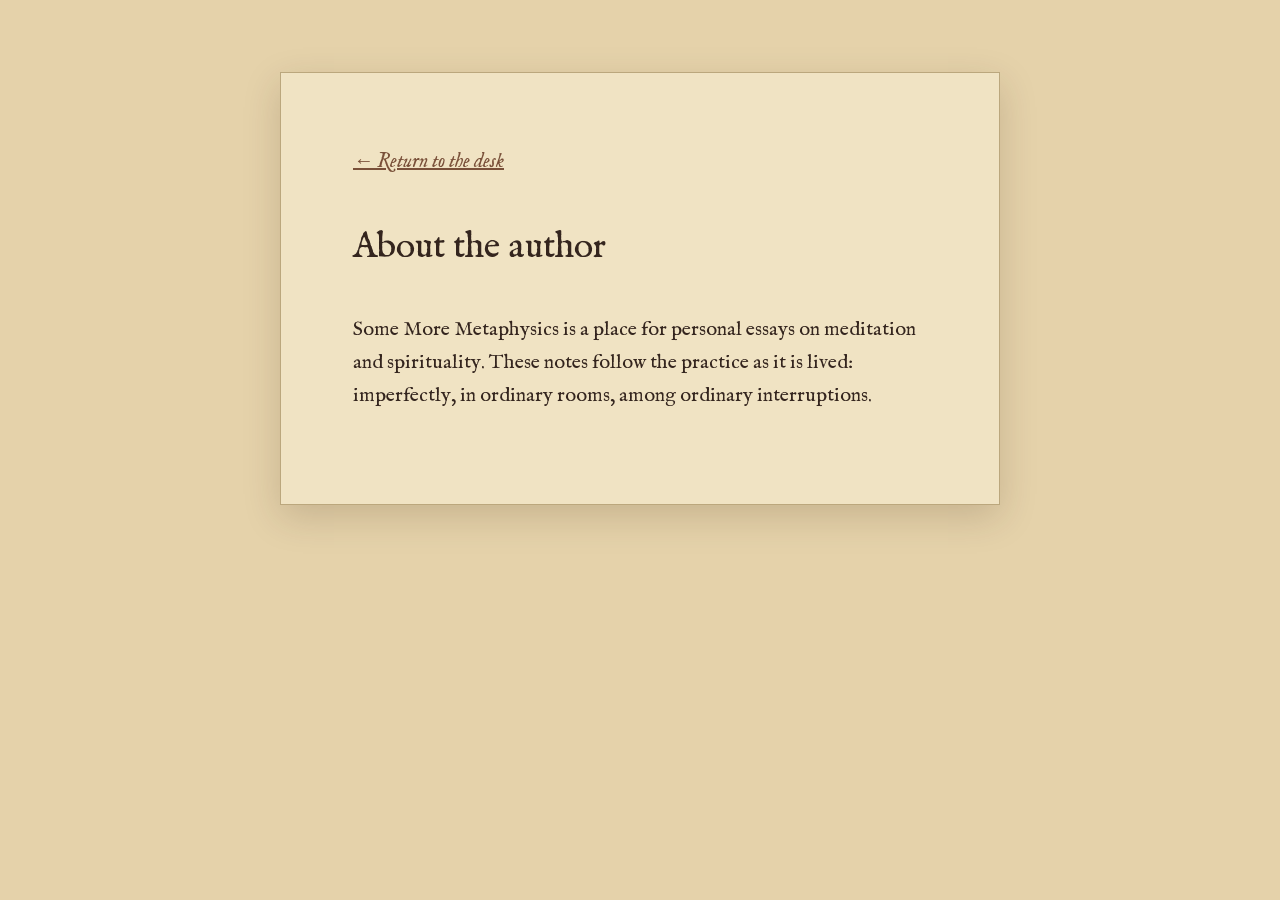
==== bio.html @ d416d028 "Publish Some More Metaphysics" ====
<!DOCTYPE html>
<html lang="en">
<head>
  <meta charset="utf-8">
  <meta name="viewport" content="width=device-width, initial-scale=1">
  <title>About — Some More Metaphysics</title>
  <link rel="icon" href="data:,">
  <link rel="stylesheet" href="./css/style.css">
</head>
<body class="bio-page">
  <main class="bio-sheet">
    <a class="bio-return" href="./index.html">← Return to the desk</a>
    <article id="full-bio" aria-live="polite"></article>
  </main>
  <script type="module">
    import { renderMarkdown } from './js/lib/markdown.js';
    const response = await fetch('./content/bio.md');
    renderMarkdown(document.getElementById('full-bio'), await response.text());
  </script>
</body>
</html>
---- css/style.css ----
@font-face {
  font-family: 'IM Fell English';
  font-style: normal;
  font-weight: 400;
  font-display: swap;
  src: url('../fonts/IMFellEnglish-Regular.woff2') format('woff2');
}

@font-face {
  font-family: 'IM Fell English';
  font-style: italic;
  font-weight: 400;
  font-display: swap;
  src: url('../fonts/IMFellEnglish-Italic.woff2') format('woff2');
}

@font-face {
  font-family: 'IM Fell English SC';
  font-style: normal;
  font-weight: 400;
  font-display: swap;
  src: url('../fonts/IMFellEnglishSC-Regular.woff2') format('woff2');
}

*, *::before, *::after {
  box-sizing: border-box;
}

html, body {
  margin: 0;
  padding: 0;
  width: 100%;
  height: 100%;
  overflow: hidden;
  background: #040302;
  color: #241911;
  font-family: 'IM Fell English', Georgia, serif;
  -webkit-font-smoothing: antialiased;
}

.svg-defs {
  position: absolute;
  width: 0;
  height: 0;
  pointer-events: none;
}

.viewport {
  position: relative;
  width: 100vw;
  height: 100vh;
  height: 100dvh;
  overflow: hidden;
  background: #040302;
}

.stage {
  position: absolute;
  top: 0;
  left: 0;
  transform-origin: 0 0;
  overflow: hidden;
  background: #040302;
}

/* Tilted desk plane */
.plane {
  position: absolute;
  transform-style: preserve-3d;
}

.layer {
  position: absolute;
  inset: 0;
  pointer-events: none;
}

.layer > canvas {
  position: absolute;
  display: block;
}

.layer-desk { z-index: 1; }
.layer-shadows { z-index: 2; }
.layer-saucer { z-index: 3; }
.layer-book {
  z-index: 4;
  inset: auto;
  pointer-events: auto;
  transform-style: preserve-3d;
}
.layer-details { z-index: 5; }
.layer-light { z-index: 6; }
.layer-ambient {
  z-index: 10;
  background: rgba(155, 101, 22, 0.24);
  mix-blend-mode: multiply;
}

.light-mult {
  mix-blend-mode: multiply;
}

.light-warm {
  mix-blend-mode: screen;
}

/* Upright candle layer in stage space */
.layer-candle {
  z-index: 20;
  pointer-events: none;
}

#candle-body,
#candle-carve {
  image-rendering: pixelated;
}

.candle-carve {
  opacity: 0;
  transition: opacity 0.16s ease;
}
.candle-carve.is-lit {
  opacity: .9;
  filter: drop-shadow(0 0 5px rgba(91,163,255,.65));
}


.ascii-flame {
  position: absolute;
  pointer-events: none;
  white-space: pre;
  font-family: 'Courier New', monospace;
  font-weight: bold;
  line-height: 0.84;
  letter-spacing: 0;
  text-align: center;
  transform-origin: 50% 100%;
  will-change: transform, opacity;
}

.ascii-flame-row { display: block; }

.bio-page {
  overflow: auto;
  background: #e5d2aa;
  color: #34251e;
  font-size: 20px;
  line-height: 1.65;
}

.bio-sheet {
  width: min(720px, calc(100% - 40px));
  margin: 8vh auto;
  padding: clamp(28px, 7vw, 72px);
  background: #f0e3c3;
  border: 1px solid #bba77d;
  box-shadow: 0 12px 35px rgba(61,39,20,.18);
}
.bio-sheet h1 { margin: 0 0 1em; font-size: 1.8em; font-weight: normal; }
.bio-sheet p { margin: 0 0 1em; }
.bio-return { display: inline-block; margin-bottom: 2em; color: #795039; font-style: italic; }
.bio-coin {
  position:absolute; z-index:7;
  display:block; width:150px; height:150px; padding:0; line-height:0;
  aspect-ratio:1; overflow:hidden; border-radius:50%; pointer-events:auto; cursor:pointer;
  border:3px ridge #89867d; background:#aaa08c;
  box-shadow:1px 2px 0 rgba(43,34,27,.9), 3px 6px 8px rgba(18,12,8,.68), inset 0 0 3px rgba(255,255,255,.55);
  transform:rotate(-7deg) translateZ(1px);
}
.bio-coin img { display:block; width:100%; height:100%; object-fit:cover; pointer-events:none; }
.bio-coin:hover { filter:brightness(1.08); }
.bio-coin:focus-visible { outline:2px solid #e2c99b; outline-offset:4px; }

.ascii-flame-cell {
  display: inline-block;
  width: 1ch;
  height: 0.84em;
  line-height: 0.84;
  vertical-align: top;
}

.pentagram-btn {
  position: absolute;
  pointer-events: auto;
  background: transparent;
  border: 0;
  padding: 0;
  cursor: pointer;
  outline: none;
}

.pentagram-btn:focus-visible .focus-bracket {
  opacity: 0.88;
}

/* Book leaves */
.leaf {
  position: absolute;
  top: 0;
  transform-style: preserve-3d;
}

.leaf > canvas,
.leaf-face > canvas {
  position: absolute;
  inset: 0;
  width: 100%;
  height: 100%;
  display: block;
  pointer-events: none;
}

.leaf-left {
  right: 0;
}

.leaf-right {
  left: 0;
}

/* Left leaf marginal notes (second hand: iron-gall blue-grey ink, smaller, tilted) */
.leaf-left-notes {
  position: absolute;
  inset: 0;
  pointer-events: none;
}

.hand-second {
  font-family: 'IM Fell English', serif;
  font-style: italic;
  color: rgba(46, 52, 62, 0.72);
  filter: url(#ink-bleed);
}

.margin-note {
  position: absolute;
  top: 19%;
  left: 16%;
  max-width: 58%;
  margin: 0;
  font-size: 16px;
  line-height: 1.45;
  transform: rotate(-1.9deg);
  opacity: 0.84;
}

.idle-note {
  position: absolute;
  bottom: 22%;
  left: 19%;
  max-width: 62%;
  margin: 0;
  font-size: 15.5px;
  line-height: 1.45;
  transform: rotate(1.3deg);
  opacity: 0;
  filter: blur(2px) url(#ink-bleed);
  transition: opacity 1.8s ease, filter 1.8s ease;
}

.idle-note.is-shown {
  opacity: 0.78;
  filter: blur(0px) url(#ink-bleed);
}

/* Right leaf: 3D page turn with curl shading */
.leaf-toc {
  transform-origin: 0% 50%;
  transition: transform 1.05s cubic-bezier(0.45, 0.05, 0.35, 0.98);
  z-index: 3;
}

.leaf-toc.is-turned {
  transform: rotateY(-176deg);
  pointer-events: none;
}

.leaf-face {
  position: absolute;
  inset: 0;
  backface-visibility: hidden;
  -webkit-backface-visibility: hidden;
}

.leaf-back {
  transform: rotateY(180deg);
}

.curl-shade {
  position: absolute;
  inset: 0;
  pointer-events: none;
  opacity: 0;
  transition: opacity 0.45s ease;
}

.curl-front {
  background: linear-gradient(90deg, rgba(18, 12, 7, 0.05) 0%, rgba(18, 12, 7, 0.12) 55%, rgba(18, 12, 7, 0.46) 100%);
}

.curl-back {
  background: linear-gradient(270deg, rgba(18, 12, 7, 0.06) 0%, rgba(18, 12, 7, 0.22) 60%, rgba(18, 12, 7, 0.48) 100%);
}

.leaf-toc.is-turning .curl-shade {
  opacity: 1;
}

.leaf-essay {
  z-index: 2;
}

/* Table of Contents typography — brown-black ink, real HTML text */
.toc-wrap {
  position: relative;
  z-index: 2;
  padding: 58px 48px 46px 56px;
  color: #1f160f;
}

.stage[data-layout="portrait"] .toc-wrap {
  padding: 54px 36px 40px 44px;
}

.toc-heading {
  margin: 0 0 34px 0;
  font-family: 'IM Fell English SC', 'IM Fell English', serif;
  font-weight: 400;
  font-size: 27px;
  letter-spacing: 0.04em;
  color: #1c130c;
  text-align: center;
  filter: url(#ink-bleed);
  transition: opacity 1.1s ease, filter 1.1s ease;
}

.toc-nav {
  display: flex;
  flex-direction: column;
  gap: 17px;
}

.stage[data-layout="portrait"] .toc-nav {
  gap: 20px;
}

.toc-row {
  position: relative;
  display: flex;
  align-items: baseline;
  font-size: 20px;
  line-height: 1.32;
  color: #1f160f;
  transition: opacity 1.15s ease, filter 1.15s ease;
}

/* Intro sink-in state (blur-to-sharp, staggered by JS) */
.stage.is-intro .toc-heading,
.stage.is-intro .toc-row {
  opacity: 0;
  filter: blur(3.5px);
}

.stage.is-intro .toc-heading.is-sunk,
.stage.is-intro .toc-row.is-sunk {
  opacity: 1;
  filter: blur(0px);
}

.toc-link {
  position: relative;
  display: flex;
  align-items: baseline;
  width: 100%;
  padding: 2px 4px;
  margin: -2px -4px;
  background: transparent;
  border: 0;
  color: inherit;
  font: inherit;
  text-align: left;
  cursor: pointer;
  outline: none;
  user-select: text;
}

.toc-title {
  position: relative;
  flex: 0 1 auto;
  filter: url(#ink-bleed);
}

.toc-leaders {
  flex: 1 1 auto;
  overflow: hidden;
  white-space: nowrap;
  padding: 0 8px 0 10px;
  color: rgba(34, 24, 16, 0.52);
  font-size: 16px;
  letter-spacing: 0.24em;
  user-select: none;
}

.toc-page {
  flex: 0 0 auto;
  min-width: 24px;
  text-align: right;
  font-variant-numeric: oldstyle-nums;
  color: rgba(30, 21, 14, 0.88);
  filter: url(#ink-bleed);
}

/* Wobbly hand-inked hover underline (SVG stroke-dash) */
.toc-underline {
  position: absolute;
  left: 0;
  bottom: -4px;
  width: 100%;
  height: 9px;
  overflow: visible;
  pointer-events: none;
}

.toc-underline path {
  fill: none;
  stroke: rgba(36, 25, 17, 0.78);
  stroke-width: 1.45;
  stroke-linecap: round;
  transition: stroke-dashoffset 0.34s cubic-bezier(0.25, 0.7, 0.3, 1);
}

/* Hand-drawn in-world focus bracket (no browser outline) */
.focus-bracket {
  position: absolute;
  inset: -4px -10px;
  width: calc(100% + 20px);
  height: calc(100% + 8px);
  pointer-events: none;
  opacity: 0;
  transition: opacity 0.2s ease;
}

.focus-bracket path {
  fill: none;
  stroke: rgba(36, 25, 17, 0.78);
  stroke-width: 2.2;
  stroke-linecap: round;
}

.focus-bracket-star {
  inset: -8px;
  width: calc(100% + 16px);
  height: calc(100% + 16px);
}

.focus-bracket-star path {
  stroke: rgba(246, 224, 184, 0.75);
  stroke-width: 2.6;
}

.toc-link:focus-visible .focus-bracket,
.essay-back:focus-visible .focus-bracket {
  opacity: 1;
}

/* Crossed-out entry + second-hand annotation */
.toc-row-struck {
  display: flex;
  align-items: baseline;
  gap: 14px;
  padding: 2px 0;
}

.toc-struck-text {
  position: relative;
  color: rgba(34, 24, 16, 0.68);
  filter: url(#ink-bleed);
}

.toc-strike-svg {
  position: absolute;
  left: -4px;
  top: 0;
  width: calc(100% + 8px);
  height: 100%;
  overflow: visible;
  pointer-events: none;
}

.toc-strike-svg path {
  fill: none;
  stroke: rgba(38, 28, 20, 0.82);
  stroke-width: 1.5;
  stroke-linecap: round;
}

.toc-struck-note {
  font-size: 16px;
  transform: rotate(-2.2deg) translateY(-1px);
  display: inline-block;
}

/* Stub essay leaf */
.essay-body {
  position: relative;
  z-index: 2;
  padding: 64px 52px 48px 58px;
  color: #1f160f;
}

.stage[data-layout="portrait"] .essay-body {
  padding: 58px 38px 44px 46px;
}

.essay-title {
  margin: 0 0 26px 0;
  font-weight: 400;
  font-size: 26px;
  line-height: 1.25;
  color: #1c130c;
  filter: url(#ink-bleed);
}

.essay-text {
  margin: 0 0 38px 0;
  font-size: 19.5px;
  line-height: 1.68;
  color: #221810;
  filter: url(#ink-bleed);
}

.essay-back {
  position: relative;
  background: transparent;
  border: 0;
  padding: 4px 2px;
  font-family: 'IM Fell English', serif;
  font-style: italic;
  font-size: 18px;
  color: #2b1f15;
  cursor: pointer;
  outline: none;
  border-bottom: 1px solid rgba(43, 31, 21, 0.35);
}

.essay-back:hover {
  border-bottom-color: rgba(43, 31, 21, 0.8);
}

/* Darkness veil (intro & gutter-out beat) */
.veil {
  position: absolute;
  inset: 0;
  z-index: 30;
  background: #030202;
  opacity: 0;
  pointer-events: none;
  transition: opacity .35s ease;
}

.veil.is-dark {
  opacity: 1;
}

/* =========================================================
   RITUAL ROOM (stub)
   ========================================================= */
.ritual {
  position: fixed;
  inset: 0;
  z-index: 60;
  opacity: 0;
  pointer-events: none;
  background: #050403;
  transition: opacity .35s ease;
  overflow: hidden;
}

.ritual.is-open {
  opacity: 1;
  pointer-events: auto;
}

.ritual-floor {
  position: absolute;
  inset: 0;
  width: 100%;
  height: 100%;
  object-fit: cover;
}

.ritual-light {
  position: absolute;
  inset: 0;
  background: radial-gradient(circle at 50% 50%,
    rgba(255, 206, 134, 0.14) 0%,
    rgba(16, 11, 7, 0.52) 34%,
    rgba(4, 3, 2, 0.94) 68%,
    rgba(2, 1, 1, 0.99) 100%);
  pointer-events: none;
}

.ritual-chalk {
  position: absolute;
  top: 50%;
  left: 50%;
  width: min(86vmin, 720px);
  height: min(86vmin, 720px);
  transform: translate(-50%, -50%);
  filter: url(#chalk-tex);
  pointer-events: none;
}

.chalk-ring {
  fill: none;
  stroke-linecap: round;
}

.chalk-ring-main {
  stroke: rgba(234, 228, 214, 0.76);
  stroke-width: 4.5;
}

.chalk-ring-dust {
  stroke: rgba(234, 228, 214, 0.24);
  stroke-width: 9;
}

.ritual-candle {
  position: absolute;
  top: 50%;
  left: 50%;
  width: 34px;
  height: 34px;
  transform: translate(-50%, -50%);
}

.ritual-wax {
  position: absolute;
  inset: 0;
  border-radius: 50%;
  background: radial-gradient(circle, #efe3c6 0%, #c8b691 64%, #76654e 100%);
  box-shadow: 0 0 18px rgba(0, 0, 0, 0.85);
}

.ritual-flame {
  position: absolute;
  top: 50%;
  left: 50%;
  width: 12px;
  height: 12px;
  border-radius: 50%;
  transform: translate(-50%, -50%);
  background: radial-gradient(circle, #fffbe2 0%, #ffc45a 55%, rgba(255, 134, 34, 0) 100%);
  box-shadow: 0 0 26px 8px rgba(255, 168, 66, 0.45);
}

.ritual-nav {
  position: absolute;
  inset: 0;
  pointer-events: none;
}

.ritual-link {
  position: absolute;
  pointer-events: auto;
  background: transparent;
  border: 0;
  padding: 6px 10px;
  font-family: 'IM Fell English', serif;
  font-size: clamp(18px, 2.2vmin, 24px);
  color: rgba(235, 229, 214, 0.82);
  letter-spacing: 0.02em;
  cursor: pointer;
  outline: none;
  text-shadow: 0 1px 2px rgba(0, 0, 0, 0.7);
  transition: color 0.25s ease;
}

.ritual-link:hover,
.ritual-link:focus-visible {
  color: #f6f0e2;
  text-decoration: underline;
  text-underline-offset: 6px;
  text-decoration-style: wavy;
  text-decoration-thickness: 1px;
}

.ritual-link.pos-nw {
  top: calc(50% - min(22vmin, 175px));
  left: calc(50% - min(18vmin, 155px));
  transform: translate(-50%, -50%) rotate(-5deg);
}

.ritual-link.pos-ne {
  top: calc(50% - min(20vmin, 160px));
  left: calc(50% + min(19vmin, 165px));
  transform: translate(-50%, -50%) rotate(4deg);
}

.ritual-link.pos-s {
  top: calc(50% + min(24vmin, 190px));
  left: 50%;
  transform: translate(-50%, -50%) rotate(-1.5deg);
}

.ritual-manual-folio { margin:0 auto; padding:20px; }
.ritual-manual-pagination { display:flex; justify-content:space-between; gap:20px; padding-top:28px; }
.ritual-manual-pagination button { border:0; padding:5px 0; background:none; color:#805438; font:italic 16px 'IM Fell English',serif; cursor:pointer; }
.ritual-manual-pagination button:disabled { opacity:.32; cursor:default; }
.ritual-manual-pagination button:not(:disabled):hover { color:#95462d; }
.ritual-manual-close {
  align-self:flex-start;
  margin:0 0 22px;
  padding:7px 11px;
  border:1px solid #9d8054;
  background:rgba(157,128,84,.1);
  color:#65442d;
  font:italic 15px 'IM Fell English',serif;
  cursor:pointer;
}
.ritual-manual-close:hover, .ritual-manual-close:focus-visible {
  border-color:#805438;
  background:rgba(157,128,84,.2);
  color:#4f3020;
}

.ritual-back {
  position: absolute;
  bottom: max(12px, env(safe-area-inset-bottom));
  right: 24px;
  background: transparent;
  border: 0;
  padding: 12px 14px;
  font-family: 'IM Fell English', serif;
  font-style: italic;
  font-size: 16px;
  color: rgba(218, 206, 184, 0.62);
  cursor: pointer;
  outline: none;
}

.ritual-back:hover,
.ritual-back:focus-visible {
  color: rgba(240, 230, 210, 0.95);
  text-decoration: underline;
  text-underline-offset: 4px;
}

/* Reduced motion: calmer flicker handled in JS; instant transitions and no 3D page turn here */
@media (prefers-reduced-motion: reduce) {
  .candle-carve {
    transition: none;
  }
  .leaf-toc,
  .curl-shade,
  .veil,
  .ritual,
  .idle-note,
  .toc-heading,
  .toc-row,
  .toc-underline path {
    transition: none !important;
  }
  .leaf-toc.is-turned {
    transform: none;
    opacity: 0;
    visibility: hidden;
  }
  .ritual-flame {
    animation: none;
  }
}

/* Pixel-engraved closed grimoire, projected onto the same desk as the candle. */
.layer-book { visibility: hidden; }
.grimoire-overlay {
  position: fixed; inset: 0; z-index: 55;
  display: grid; place-items: center;
  padding: 24px;
  background: rgba(19,13,9,.75);
  opacity: 0;
  transition: opacity .35s ease;
}
.grimoire-overlay[hidden] { display: none; }
.grimoire-overlay.is-open { opacity: 1; }
.grimoire-spread {
  position: relative;
  display: grid; grid-template-columns: 1fr 1fr;
  width: min(1050px, 94vw); max-height: min(780px, 90dvh);
  min-height: min(700px, 85dvh);
  padding: 17px;
  background: #6d512b;
  border: 5px solid #392b1c;
  box-shadow: 8px 9px 0 #a28959, 14px 16px 0 #382b20, 22px 27px 0 rgba(0,0,0,.26);
  color: #352619;
  transform: translateY(20px) scale(.97);
  transition: transform .4s ease;
}
.grimoire-overlay.is-open .grimoire-spread { transform: translateY(0) scale(1); }
.grimoire-left-page, .grimoire-right-page {
  position: relative;
  min-width: 0;
  padding: clamp(32px, 4vw, 60px);
  background-color: #e5d2a7;
  background-image: repeating-linear-gradient(0deg,transparent 0 6px,rgba(99,67,33,.025) 6px 7px), repeating-linear-gradient(90deg,transparent 0 13px,rgba(99,67,33,.025) 13px 14px);
  border: 4px double #a88e60;
}
.grimoire-left-page { display:flex; flex-direction:column; align-items:center; justify-content:center; border-right: 1px solid #9b825b; }
.grimoire-right-page { min-height:0; overflow-y:auto; border-left: 1px solid #9b825b; box-shadow: inset 14px 0 0 rgba(91,65,36,.09); }
.grimoire-folio, .grimoire-mark, .grimoire-eyebrow { font: 12px/1.4 'Courier New', monospace; letter-spacing:.18em; color:#876a42; text-align:center; }
.grimoire-folio { margin-bottom:30px; }
.grimoire-ornament { width:min(80%, 290px); fill:none; stroke:#816842; stroke-width:1.2; shape-rendering:crispEdges; }
.grimoire-motto { margin:36px 0 24px; text-align:center; font-size:19px; font-style:italic; line-height:1.5; color:#70573a; }
.grimoire-mark { font-size:18px; }
.grimoire-close { position:absolute; z-index:2; top:22px; right:24px; padding:8px; border:0; background:transparent; color:#684d31; font:22px 'IM Fell English',serif; cursor:pointer; }
.grimoire-close span { font-size:13px; }
.grimoire-close:focus-visible { outline:0; color:#795d3c; }
.grimoire-chapter:focus-visible, .grimoire-back:focus-visible { outline:2px solid #9a572c; outline-offset:3px; }
.grimoire-content { min-height:100%; display:flex; flex-direction:column; }
.grimoire-content h2 { font: 32px/1.15 'IM Fell English SC',serif; text-align:center; font-weight:normal; letter-spacing:.08em; margin:12px 0 38px; }
.grimoire-chapters { display:flex; flex-direction:column; gap:16px; }
.grimoire-chapter { display:flex; align-items:baseline; gap:8px; width:100%; padding:3px 0; border:0; background:none; color:#332519; text-align:left; font: 19px/1.25 'IM Fell English',serif; cursor:pointer; }
.grimoire-chapter:hover { color:#95462d; }
.grimoire-dots { flex:1; min-width:12px; border-bottom:1px dotted #a78b5b; }
.grimoire-number { font:12px 'Courier New',monospace; color:#80643e; }
.grimoire-page-number { margin-top:auto; padding-top:28px; text-align:center; color:#92784e; font:12px 'Courier New',monospace; }
.grimoire-content .grimoire-essay-heading { margin:14px 0 28px; font:27px/1.2 'IM Fell English',serif; letter-spacing:0; }
.grimoire-essay { font-size:20px; line-height:1.6; margin:0 0 25px; overflow-wrap:anywhere; }
.grimoire-essay p { margin:0 0 1em; white-space:pre-line; }
.grimoire-back { align-self:flex-start; border:0; padding:5px 0; background:none; font:italic 16px 'IM Fell English',serif; color:#805438; cursor:pointer; }
@media (max-width: 680px) {
  .grimoire-overlay { padding:14px; }
  .grimoire-spread { display:block; width:min(100%,480px); min-height:0; max-height:90dvh; overflow-y:auto; padding:10px; }
  .grimoire-left-page { min-height:135px; padding:22px; border-right:4px double #a88e60; }
  .grimoire-ornament { width:90px; }
  .grimoire-folio,.grimoire-motto,.grimoire-mark { display:none; }
  .grimoire-right-page { min-height:480px; padding:28px 24px; border-left:4px double #a88e60; overflow:visible; }
  .grimoire-content h2 { margin-bottom:24px; }
  .grimoire-chapters { gap:10px; }
  .grimoire-chapter { font-size:17px; }
  .grimoire-close { top:15px; right:18px; }
}
.grimoire-overlay {
  padding: 12px;
  background: #806338;
  transition: opacity .55s ease;
}
.grimoire-spread {
  width: 100%; height: 100%; max-height: none; min-height: 0;
  padding: clamp(12px, 2vw, 28px);
  border: 5px solid #40311f;
  background: #9e7e41;
  box-shadow: inset 0 0 0 4px #c2a55c;
  transform: scale(.93) translateY(3%);
  transition: transform .65s cubic-bezier(.2,.65,.25,1);
}
.grimoire-left-page, .grimoire-right-page {
  padding: clamp(36px, 5vw, 78px) clamp(35px, 6vw, 110px);
  background-color: #e4d2a8;
  background-image: repeating-linear-gradient(0deg, transparent 0 17px, rgba(103,75,43,.035) 17px 18px), repeating-linear-gradient(90deg,transparent 0 29px,rgba(103,75,43,.025) 29px 30px);
  border: 5px double #ac9060;
}
.grimoire-left-page { border-right:1px solid #a68b60; box-shadow:inset -12px 0 0 rgba(105,75,40,.08); }
.grimoire-right-page { border-left:1px solid #a68b60; box-shadow:inset 12px 0 0 rgba(105,75,40,.08); }
.grimoire-left-page::before, .grimoire-right-page::before {
  content:''; position:absolute; inset:12px; border:1px solid rgba(135,104,61,.38); pointer-events:none;
}
.grimoire-close { top: clamp(22px, 3vw, 42px); right:clamp(26px, 4vw, 56px); font-size:18px; }
.grimoire-close span { font-size:15px; }
.grimoire-ornament { width:min(64%, 270px); stroke:#816842; }
.grimoire-content { width:min(100%, 480px); margin:auto; }
.grimoire-content h2 { margin:14px 0 clamp(22px, 4vh, 42px); }
@media (max-width:680px) {
  .grimoire-overlay { padding:6px; }
  .grimoire-spread { width:100%; height:100%; max-height:none; padding:8px; }
  .grimoire-left-page { min-height:145px; padding:25px; border:4px double #ac9060; }
  .grimoire-right-page { min-height:calc(100% - 145px); padding:36px 28px; border:4px double #ac9060; overflow:visible; }
  .grimoire-close { top:18px; right:20px; }
  .grimoire-ornament { width:88px; }
  .grimoire-content h2 { margin:10px 0 24px; }
}

/* Transform ownership: trigger = layout; flight = staged travel; hover-lift =
   translation only; pose = viewing angle; model = uniform size; cover = hinge.
   Never apply filter, opacity, clipping or isolation to these 3D ancestors. */
#stage { overflow:clip; }
.ritual[aria-hidden="true"] * { pointer-events:none; }
.grimoire-trigger {
  position:absolute; z-index:15; padding:0; border:0; background:none; cursor:pointer;
  /* End the desk's perspective here; the pose owns the book's local 3D view.
     This keeps a screen-space hover lift from changing depth projection. */
  transform:translate(-50%,-50%); transform-style:flat; outline:none;
}
.grimoire-trigger:focus-visible { outline:3px solid #a76e36; outline-offset:12px; }
.grimoire-trigger.is-covered { visibility:hidden; pointer-events:none; }
.grimoire-flight, .grimoire-hover-lift, .grimoire-pose, .grimoire-model {
  position:absolute; display:block; inset:0; transform-style:preserve-3d;
}
.grimoire-flight { transform:translate3d(0,0,0); transition:transform .55s cubic-bezier(.25,.65,.25,1); }
.grimoire-hover-lift { transform:translateY(0); transition:transform .22s ease; }
.grimoire-trigger[data-state="closed"]:hover .grimoire-hover-lift,
.grimoire-trigger[data-state="closed"]:focus-visible .grimoire-hover-lift { transform:translateY(-4px); }
.grimoire-pose {
  transform:perspective(1500px) rotateX(34deg) rotateZ(-4deg);
  transition:transform .6s cubic-bezier(.25,.65,.25,1);
}
.grimoire-model { width:calc(100% / .78); height:calc(100% / .78); transform:scale(var(--model-scale,.78)); transform-origin:0 0; transition:transform .6s cubic-bezier(.25,.65,.25,1); }
.grimoire-model > span { position:absolute; display:block; transform-style:preserve-3d; }
.grimoire-model canvas { display:block; width:100%; height:100%; image-rendering:pixelated; }
.grimoire-back-board { inset:0; transform:translateZ(0); }
.grimoire-pages { inset:2% 3%; transform:translateZ(59px); }
.grimoire-paper-right { left:97%; top:2%; width:54px; height:96%; transform-origin:0 0; transform:translateZ(59px) rotateY(90deg); }
.grimoire-paper-bottom { left:3%; top:98%; width:94%; height:54px; transform-origin:0 0; transform:translateZ(59px) rotateX(-90deg); }
.grimoire-front-board-edge { position:absolute; display:block; left:1%; top:100%; width:98%; height:5px; transform-origin:0 0; transform:rotateX(-90deg); }
.grimoire-back-board-edge { left:1%; top:100%; width:98%; height:5px; transform-origin:0 0; transform:translateZ(5px) rotateX(-90deg); }
.grimoire-spine-facet { left:0; top:0; height:100%; transform-origin:0 0; }
.grimoire-spine-cap { left:-30px; top:100%; width:30px; height:64px; transform-origin:0 0; transform:translateZ(64px) rotateX(-90deg); }
.grimoire-cover { inset:0; transform:translateZ(64px) rotateY(0deg); transform-origin:0 50%; transition:transform .6s cubic-bezier(.25,.65,.25,1); }
.grimoire-cover > canvas { position:absolute; inset:0; backface-visibility:hidden; }
.grimoire-cover-inside { position:absolute; inset:0; display:block; transform:rotateY(180deg); backface-visibility:hidden; background:#98793c; border:6px solid #624a29; box-shadow:inset 0 0 0 2px #c1a15b; }
.grimoire-trigger[data-phase="lift"] .grimoire-flight { transform:translateY(-8px); }
.grimoire-trigger[data-phase="unfold"] .grimoire-flight,
.grimoire-trigger[data-phase="reading"] .grimoire-flight { transform:translate(var(--travel-x),var(--travel-y)); }
.grimoire-trigger[data-phase="unfold"] .grimoire-pose,
.grimoire-trigger[data-phase="reading"] .grimoire-pose { transform:perspective(1900px) rotateX(43deg) rotateY(-18deg) rotateZ(-3deg); }
.grimoire-trigger[data-phase="unfold"] .grimoire-cover,
.grimoire-trigger[data-phase="reading"] .grimoire-cover { transform:translateZ(64px) rotateY(-158deg); }
.grimoire-trigger[data-layout="portrait"][data-phase="unfold"],
.grimoire-trigger[data-layout="portrait"][data-phase="reading"] { --model-scale:.6; }
.grimoire-overlay { transition:opacity .25s ease; }
.grimoire-spread { transition:transform .3s ease; }
@media (prefers-reduced-motion:reduce) {
  .grimoire-flight, .grimoire-hover-lift, .grimoire-pose, .grimoire-model, .grimoire-cover, .grimoire-overlay, .grimoire-spread { transition:none; }
  .grimoire-trigger[data-state="closed"]:hover .grimoire-hover-lift,
  .grimoire-trigger[data-state="closed"]:focus-visible .grimoire-hover-lift { transform:none; }
}

/* Pixel-art ritual room: flat ink, stepped chalk, and a hand-built floor. */
.ritual-floor { image-rendering:pixelated; }
.ritual-light { background:rgba(22, 13, 9, .48); }
.ritual-chalk { filter:none; shape-rendering:crispEdges; }
.chalk-ring { stroke-linecap:square; stroke-linejoin:miter; }
.chalk-ring-main { stroke:#dfcda8; stroke-width:5; }
.chalk-ring-dust { stroke:#a89271; stroke-width:3; }
.ritual-mark { fill:#cbb894; }
.ritual-candle { width:42px; height:42px; }
.ritual-candle svg { display:block; width:100%; height:100%; image-rendering:pixelated; }
.ritual-flame {
  position:static; width:auto; height:auto; border-radius:0; transform:none;
  background:none; box-shadow:none; animation:none;
}
.ritual-link, .ritual-back {
  font-family:'Courier New',monospace; font-style:normal; text-shadow:none;
}
.ritual-link { font-size:clamp(14px, 2vmin, 20px); color:#e4d4ae; letter-spacing:0; }
.ritual-link:hover, .ritual-link:focus-visible { color:#ffcc76; text-decoration-style:solid; }
.ritual-link:focus-visible, .ritual-back:focus-visible { outline:2px solid #e7b675; outline-offset:3px; }
.ritual-back { color:#ddc8a1; font-size:14px; }
@media (prefers-reduced-motion:reduce) { .ritual-flame { animation:none; } }

.ritual-candle { top:auto; left:auto; right:35px; bottom:70px; transform:none; width:34px; height:34px; }
.ritual-nav { inset:auto; left:clamp(22px,6vw,90px); top:50%; transform:translateY(-50%); display:flex; flex-direction:column; align-items:flex-start; gap:22px; }
.ritual-link.pos-nw, .ritual-link.pos-ne, .ritual-link.pos-s { position:relative; top:auto; left:auto; transform:none; text-align:left; }
@media (max-width:680px) {
  .ritual-nav { left:50%; top:auto; bottom:17%; width:94%; transform:translateX(-50%); flex-direction:row; justify-content:center; flex-wrap:wrap; gap:5px 8px; }
  .ritual-link { font-size:12px; padding:8px 5px; }
  .ritual-candle { right:18px; bottom:24px; width:30px; height:30px; }
  .ritual-back { right:auto; left:16px; bottom:max(12px, env(safe-area-inset-bottom)); }
}

/* The practice prompts are the room's navigation, not a decorative diagram. */
.ritual-nav {
  inset: auto;
  left: 50%;
  top: 45%;
  width: min(90%, 440px);
  transform: translate(-50%, -50%);
  display: flex;
  flex-direction: column;
  align-items: stretch;
  gap: 12px;
}
.ritual-link.pos-nw, .ritual-link.pos-ne, .ritual-link.pos-s {
  display: flex;
  align-items: center;
  gap: 14px;
  min-height: 44px;
  text-align: left;
}
.ritual-link-arrow { color: #c99a5e; font-size: 15px; }
.ritual-link:hover .ritual-link-arrow, .ritual-link:focus-visible .ritual-link-arrow { color: #ffcc76; }
@media (max-width:680px) {
  .ritual-nav { top: 42%; bottom: auto; width: min(88%, 400px); gap: 6px; }
  .ritual-link { font-size: 15px; padding: 8px; }
}
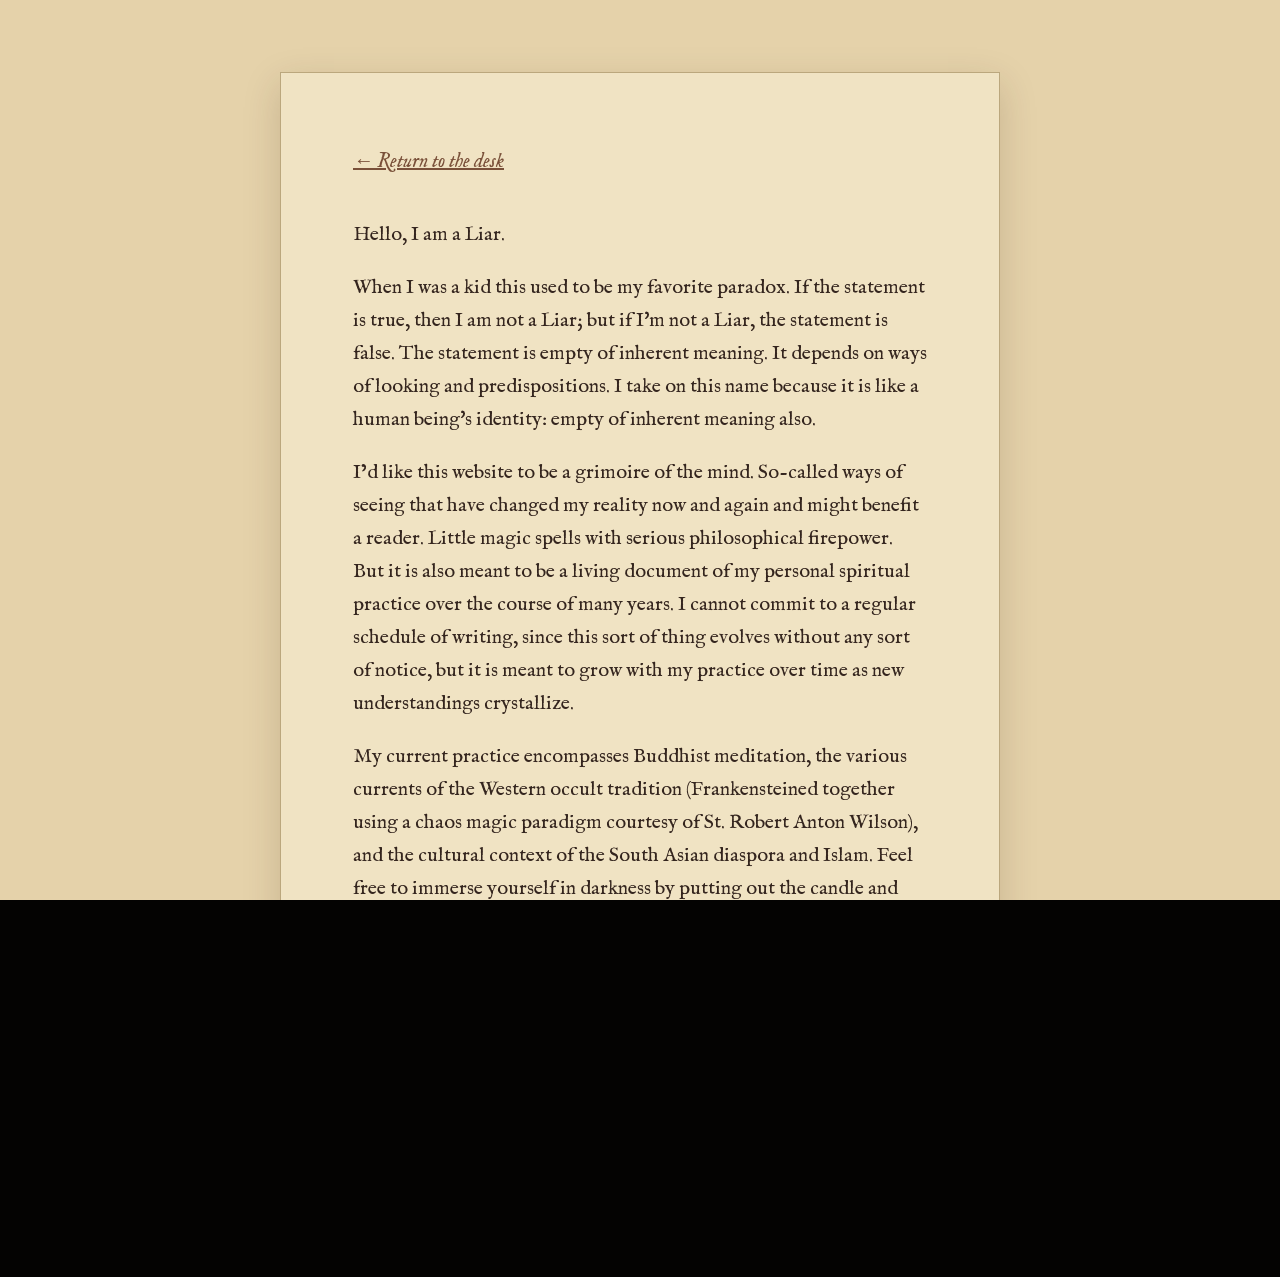
==== commit 48ea9994: ""Image support in Markdown"" ====
--- a/bio.html
+++ b/bio.html
@@ -5,7 +5,7 @@
   <meta name="viewport" content="width=device-width, initial-scale=1">
   <title>About — Some More Metaphysics</title>
   <link rel="icon" href="data:,">
-  <link rel="stylesheet" href="./css/style.css">
+  <link rel="stylesheet" href="./css/style.css?v=bio-images">
 </head>
 <body class="bio-page">
   <main class="bio-sheet">
@@ -13,7 +13,7 @@
     <article id="full-bio" aria-live="polite"></article>
   </main>
   <script type="module">
-    import { renderMarkdown } from './js/lib/markdown.js';
+    import { renderMarkdown } from './js/lib/markdown.js?v=bio-images';
     const response = await fetch('./content/bio.md');
     renderMarkdown(document.getElementById('full-bio'), await response.text());
   </script>
--- a/css/style.css
+++ b/css/style.css
@@ -159,6 +159,7 @@
 }
 .bio-sheet h1 { margin: 0 0 1em; font-size: 1.8em; font-weight: normal; }
 .bio-sheet p { margin: 0 0 1em; }
+.bio-sheet img { display:block; max-width:100%; height:auto; margin:1.5em auto; border:1px solid #bba77d; box-shadow:0 8px 22px rgba(61,39,20,.2); }
 .bio-return { display: inline-block; margin-bottom: 2em; color: #795039; font-style: italic; }
 .bio-coin {
   position:absolute; z-index:7;
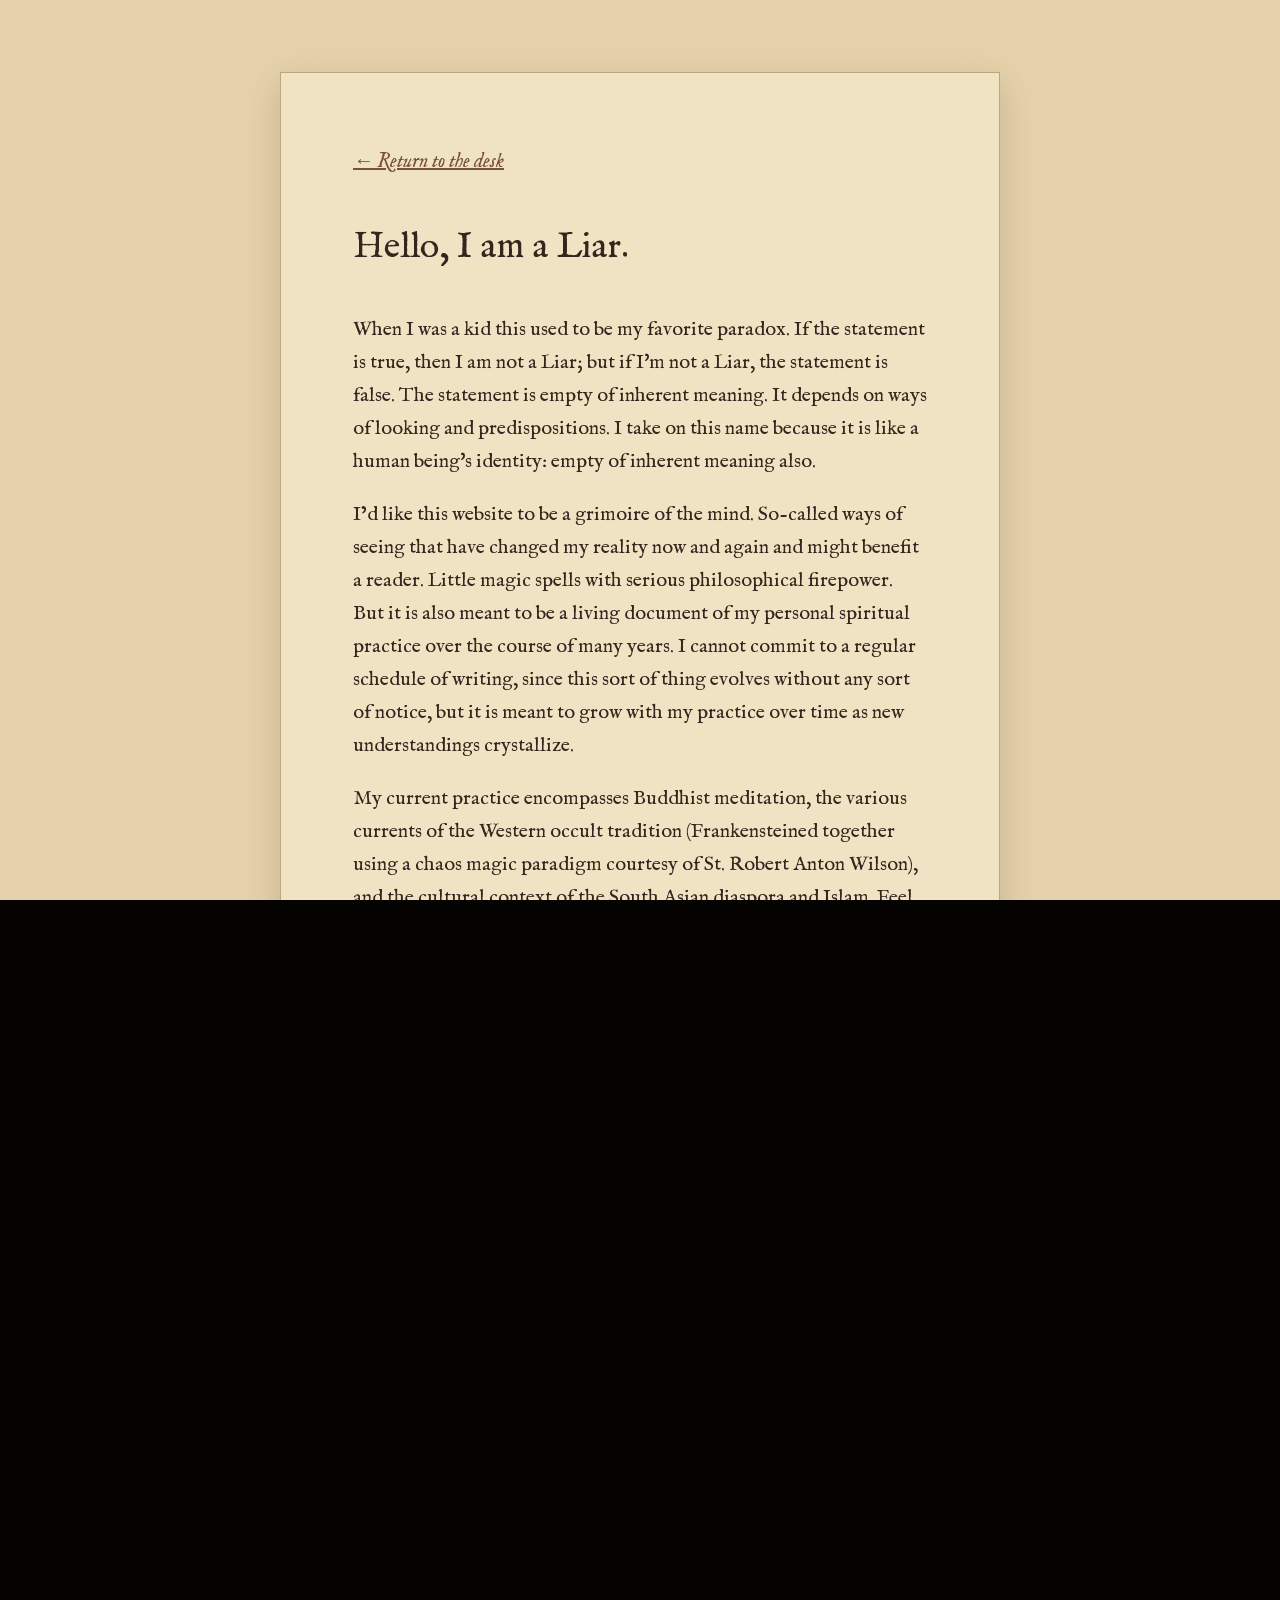
==== commit 3bd4a418: "Refresh cached bio Markdown" ====
--- a/bio.html
+++ b/bio.html
@@ -5,7 +5,7 @@
   <meta name="viewport" content="width=device-width, initial-scale=1">
   <title>About — Some More Metaphysics</title>
   <link rel="icon" href="data:,">
-  <link rel="stylesheet" href="./css/style.css?v=bio-images">
+  <link rel="stylesheet" href="./css/style.css?v=inline-markdown">
 </head>
 <body class="bio-page">
   <main class="bio-sheet">
@@ -13,9 +13,11 @@
     <article id="full-bio" aria-live="polite"></article>
   </main>
   <script type="module">
-    import { renderMarkdown } from './js/lib/markdown.js?v=bio-images';
-    const response = await fetch('./content/bio.md');
-    renderMarkdown(document.getElementById('full-bio'), await response.text());
+    import { renderMarkdown } from './js/lib/markdown.js?v=inline-markdown';
+    const bioSource = new URL('./content/bio.md', document.baseURI);
+    bioSource.searchParams.set('v', 'bio-photo-20261125');
+    const response = await fetch(bioSource);
+    renderMarkdown(document.getElementById('full-bio'), await response.text(), bioSource);
   </script>
 </body>
 </html>
